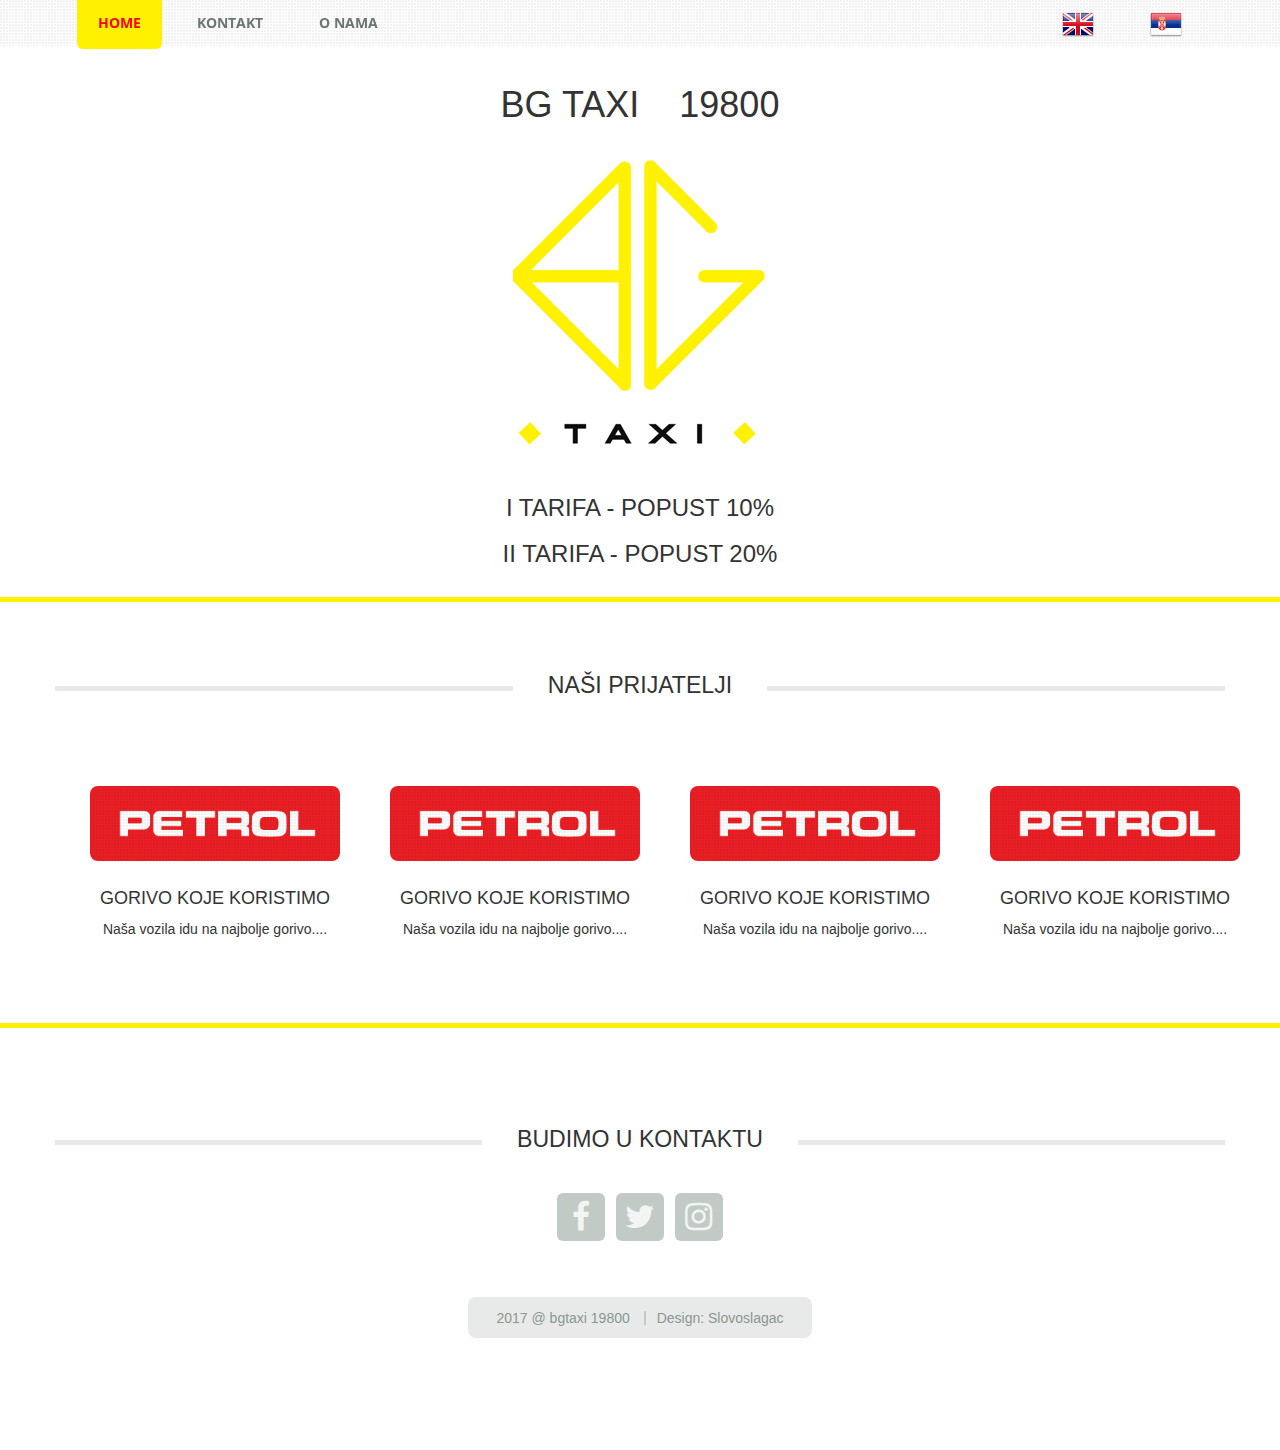
==== index.html @ 606e2526 "initial commit model" ====
<!DOCTYPE HTML>
<!--
	TXT by HTML5 UP
	html5up.net | @ajlkn
	Free for personal and commercial use under the CCA 3.0 license (html5up.net/license)
-->
<html>
<head>
    <title>BG Taxi - 19800</title>
    <meta charset="utf-8"/>
    <link rel="icon" href="images/icon-sivi.png">
    <meta name="viewport" content="width=device-width, initial-scale=1"/>
    <link rel="stylesheet" href="assets/css/main.css"/>
    <link rel="stylesheet" href="assets/css/bootstrap.min.css"/>
    <link rel="stylesheet" href="assets/css/new.css"/>

</head>
<body class="homepage">
<div id="page-wrapper">
    <!-- Nav -->
    <nav id="nav">
        <div class="container">
        <ul>
            <li class="current pull-left"><a href="index.html">Home</a></li>
            <li class="pull-left"><a href="contact.html">Kontakt</a></li>
            <li class="pull-left"><a href="about.html">O Nama</a></li>
            <li class="pull-right"><a href="index.html"><img src="images/rs.png"></a></li>
            <li class="pull-right"><a href="#"> <img src="images/uk.png"></a></li>
        </ul>
        </div>

    </nav>

    <!-- Banner -->

    <!-- Header -->
    <div class="text-center">
        <h1><a href="index.html" id="logo">BG TAXI&nbsp;&nbsp;&nbsp;&nbsp;19800</a></h1>
    </div>

    <div class="container">


        <br>

        <img class="img-responsive center-block" src="images/bgtaxi20.png" alt=""/>

    </div>
    <br>
    <div class="text-center">
        <h3>I tarifa -  popust 10%</h3>
        <h3>II tarifa - popust 20%</h3>
    </div>

    <br>
    <!-- Main -->
    <div id="main-wrapper">
        <div id="main" class="container">
            <div class="row 200%">
                <div class="12u">

                    <!-- Features -->
                    <section class="box features">
                        <h2 class="major"><span>Naši prijatelji</span></h2>
                        <div>
                            <div class="row">
                                <div class="3u 12u(mobile)">

                                    <!-- Feature -->
                                    <section class="box feature">
                                        <a href="#" class="image featured"><img src="images/petrol.jpg" alt=""/></a>
                                        <h4><a href="#">Gorivo koje koristimo</a></h4>
                                        <p>
                                            Naša vozila idu na najbolje gorivo....
                                        </p>
                                    </section>

                                </div>
                                <div class="3u 12u(mobile)">

                                    <!-- Feature -->
                                    <section class="box feature">
                                        <a href="#" class="image featured"><img src="images/petrol.jpg" alt=""/></a>
                                        <h4><a href="#">Gorivo koje koristimo</a></h4>
                                        <p>
                                            Naša vozila idu na najbolje gorivo....
                                        </p>
                                    </section>

                                </div>
                                <div class="3u 12u(mobile)">

                                    <!-- Feature -->
                                    <section class="box feature">
                                        <a href="#" class="image featured"><img src="images/petrol.jpg" alt=""/></a>
                                        <h4><a href="#">Gorivo koje koristimo</a></h4>
                                        <p>
                                            Naša vozila idu na najbolje gorivo....
                                        </p>
                                    </section>

                                </div>
                                <div class="3u 12u(mobile)">

                                    <!-- Feature -->
                                    <section class="box feature">
                                        <a href="#" class="image featured"><img src="images/petrol.jpg" alt=""/></a>
                                        <h4><a href="#">Gorivo koje koristimo</a></h4>
                                        <p>
                                            Naša vozila idu na najbolje gorivo....
                                        </p>
                                    </section>
                                </div>
                            </div>
                        </div>
                    </section>

                </div>
            </div>
        </div>
    </div>

    <!-- Footer -->
    <footer id="footer" class="container">

        <div class="row 200%">
            <div class="12u">

                <!-- Contact -->
                <section>
                    <h2 class="major"><span>Budimo u kontaktu</span></h2>
                    <ul class="contact">
                        <li><a class="icon fa-facebook" href="#"><span class="label">Facebook</span></a></li>
                        <li><a class="icon fa-twitter" href="#"><span class="label">Twitter</span></a></li>
                        <li><a class="icon fa-instagram" href="#"><span class="label">Instagram</span></a></li>
                    </ul>
                </section>

            </div>
        </div>

        <!-- Copyright -->
        <div id="copyright">
            <ul class="menu">
                <li>2017 @ bgtaxi 19800</li>
                <li>Design: <a href="#">Slovoslagac</a></li>
            </ul>
        </div>

    </footer>

</div>

<!-- Scripts -->
<script src="assets/js/jquery.min.js"></script>
<script src="assets/js/jquery.dropotron.min.js"></script>
<script src="assets/js/skel.min.js"></script>
<script src="assets/js/skel-viewport.min.js"></script>
<script src="assets/js/util.js"></script>
<script src="assets/js/main.js"></script>

</body>
</html>
---- assets/css/main.css ----
@import url("font-awesome.min.css");
@import url("https://fonts.googleapis.com/css?family=Open+Sans:400,400italic,700,700italic|Open+Sans+Condensed:700");

/*
	TXT by HTML5 UP
	html5up.net | @ajlkn
	Free for personal and commercial use under the CCA 3.0 license (html5up.net/license)
*/

/* Reset */

	html, body, div, span, applet, object, iframe, h1, h2, h3, h4, h5, h6, p, blockquote, pre, a, abbr, acronym, address, big, cite, code, del, dfn, em, img, ins, kbd, q, s, samp, small, strike, strong, sub, sup, tt, var, b, u, i, center, dl, dt, dd, ol, ul, li, fieldset, form, label, legend, table, caption, tbody, tfoot, thead, tr, th, td, article, aside, canvas, details, embed, figure, figcaption, footer, header, hgroup, menu, nav, output, ruby, section, summary, time, mark, audio, video {
		margin: 0;
		padding: 0;
		border: 0;
		font-size: 100%;
		font: inherit;
		vertical-align: baseline;
	}

	article, aside, details, figcaption, figure, footer, header, hgroup, menu, nav, section {
		display: block;
	}

	body {
		line-height: 1;
		padding-top: 65px;
	}

	ol, ul {
		list-style: none;
	}

	blockquote, q {
		quotes: none;
	}

	blockquote:before, blockquote:after, q:before, q:after {
		content: '';
		content: none;
	}

	table {
		border-collapse: collapse;
		border-spacing: 0;
	}

	body {
		-webkit-text-size-adjust: none;
	}

/* Box Model */

	*, *:before, *:after {
		-moz-box-sizing: border-box;
		-webkit-box-sizing: border-box;
		box-sizing: border-box;
	}

/* Containers */

	.container {
		margin-left: auto;
		margin-right: auto;
	}

	.container.\31 25\25 {
		width: 100%;
		max-width: 1200px;
		min-width: 960px;
	}

	.container.\37 5\25 {
		width: 720px;
	}

	.container.\35 0\25 {
		width: 480px;
	}

	.container.\32 5\25 {
		width: 240px;
	}

	.container {
		width: 960px;
	}

	@media screen and (min-width: 737px) {

		.container.\31 25\25 {
			width: 100%;
			max-width: 1500px;
			min-width: 1200px;
		}

		.container.\37 5\25 {
			width: 900px;
		}

		.container.\35 0\25 {
			width: 600px;
		}

		.container.\32 5\25 {
			width: 300px;
		}

		.container {
			width: 1200px;
		}

	}

	@media screen and (min-width: 737px) and (max-width: 1200px) {

		.container.\31 25\25 {
			width: 100%;
			max-width: 1200px;
			min-width: 960px;
		}

		.container.\37 5\25 {
			width: 720px;
		}

		.container.\35 0\25 {
			width: 480px;
		}

		.container.\32 5\25 {
			width: 240px;
		}

		.container {
			width: 960px;
		}

	}

	@media screen and (max-width: 736px) {

		.container.\31 25\25 {
			width: 100%;
			max-width: 125%;
			min-width: 100%;
		}

		.container.\37 5\25 {
			width: 75%;
		}

		.container.\35 0\25 {
			width: 50%;
		}

		.container.\32 5\25 {
			width: 25%;
		}

		.container {
			width: 100% !important;
		}

	}

/* Grid */

	.row {
		border-bottom: solid 1px transparent;
		-moz-box-sizing: border-box;
		-webkit-box-sizing: border-box;
		box-sizing: border-box;
	}

	.row > * {
		float: left;
		-moz-box-sizing: border-box;
		-webkit-box-sizing: border-box;
		box-sizing: border-box;
	}

	.row:after, .row:before {
		content: '';
		display: block;
		clear: both;
		height: 0;
	}

	.row.uniform > * > :first-child {
		margin-top: 0;
	}

	.row.uniform > * > :last-child {
		margin-bottom: 0;
	}

	.row.\30 \25 > * {
		padding: 0 0 0 0px;
	}

	.row.\30 \25 {
		margin: 0 0 -1px 0px;
	}

	.row.uniform.\30 \25 > * {
		padding: 0px 0 0 0px;
	}

	.row.uniform.\30 \25 {
		margin: 0px 0 -1px 0px;
	}

	.row > * {
		padding: 0 0 0 40px;
	}

	.row {
		margin: 0 0 -1px -40px;
	}

	.row.uniform > * {
		padding: 40px 0 0 40px;
	}

	.row.uniform {
		margin: -40px 0 -1px -40px;
	}

	.row.\32 00\25 > * {
		padding: 0 0 0 80px;
	}

	.row.\32 00\25 {
		margin: 0 0 -1px -80px;
	}

	.row.uniform.\32 00\25 > * {
		padding: 80px 0 0 80px;
	}

	.row.uniform.\32 00\25 {
		margin: -80px 0 -1px -80px;
	}

	.row.\31 50\25 > * {
		padding: 0 0 0 60px;
	}

	.row.\31 50\25 {
		margin: 0 0 -1px -60px;
	}

	.row.uniform.\31 50\25 > * {
		padding: 60px 0 0 60px;
	}

	.row.uniform.\31 50\25 {
		margin: -60px 0 -1px -60px;
	}

	.row.\35 0\25 > * {
		padding: 0 0 0 20px;
	}

	.row.\35 0\25 {
		margin: 0 0 -1px -20px;
	}

	.row.uniform.\35 0\25 > * {
		padding: 20px 0 0 20px;
	}

	.row.uniform.\35 0\25 {
		margin: -20px 0 -1px -20px;
	}

	.row.\32 5\25 > * {
		padding: 0 0 0 10px;
	}

	.row.\32 5\25 {
		margin: 0 0 -1px -10px;
	}

	.row.uniform.\32 5\25 > * {
		padding: 10px 0 0 10px;
	}

	.row.uniform.\32 5\25 {
		margin: -10px 0 -1px -10px;
	}

	.\31 2u, .\31 2u\24 {
		width: 100%;
		clear: none;
		margin-left: 0;
	}

	.\31 1u, .\31 1u\24 {
		width: 91.6666666667%;
		clear: none;
		margin-left: 0;
	}

	.\31 0u, .\31 0u\24 {
		width: 83.3333333333%;
		clear: none;
		margin-left: 0;
	}

	.\39 u, .\39 u\24 {
		width: 75%;
		clear: none;
		margin-left: 0;
	}

	.\38 u, .\38 u\24 {
		width: 66.6666666667%;
		clear: none;
		margin-left: 0;
	}

	.\37 u, .\37 u\24 {
		width: 58.3333333333%;
		clear: none;
		margin-left: 0;
	}

	.\36 u, .\36 u\24 {
		width: 50%;
		clear: none;
		margin-left: 0;
	}

	.\35 u, .\35 u\24 {
		width: 41.6666666667%;
		clear: none;
		margin-left: 0;
	}

	.\34 u, .\34 u\24 {
		width: 33.3333333333%;
		clear: none;
		margin-left: 0;
	}

	.\33 u, .\33 u\24 {
		width: 25%;
		clear: none;
		margin-left: 0;
	}

	.\32 u, .\32 u\24 {
		width: 16.6666666667%;
		clear: none;
		margin-left: 0;
	}

	.\31 u, .\31 u\24 {
		width: 8.3333333333%;
		clear: none;
		margin-left: 0;
	}

	.\31 2u\24 + *,
	.\31 1u\24 + *,
	.\31 0u\24 + *,
	.\39 u\24 + *,
	.\38 u\24 + *,
	.\37 u\24 + *,
	.\36 u\24 + *,
	.\35 u\24 + *,
	.\34 u\24 + *,
	.\33 u\24 + *,
	.\32 u\24 + *,
	.\31 u\24 + * {
		clear: left;
	}

	.\-11u {
		margin-left: 91.66667%;
	}

	.\-10u {
		margin-left: 83.33333%;
	}

	.\-9u {
		margin-left: 75%;
	}

	.\-8u {
		margin-left: 66.66667%;
	}

	.\-7u {
		margin-left: 58.33333%;
	}

	.\-6u {
		margin-left: 50%;
	}

	.\-5u {
		margin-left: 41.66667%;
	}

	.\-4u {
		margin-left: 33.33333%;
	}

	.\-3u {
		margin-left: 25%;
	}

	.\-2u {
		margin-left: 16.66667%;
	}

	.\-1u {
		margin-left: 8.33333%;
	}

	@media screen and (min-width: 737px) {

		.row > * {
			padding: 50px 0 0 50px;
		}

		.row {
			margin: -50px 0 -1px -50px;
		}

		.row.uniform > * {
			padding: 50px 0 0 50px;
		}

		.row.uniform {
			margin: -50px 0 -1px -50px;
		}

		.row.\32 00\25 > * {
			padding: 100px 0 0 100px;
		}

		.row.\32 00\25 {
			margin: -100px 0 -1px -100px;
		}

		.row.uniform.\32 00\25 > * {
			padding: 100px 0 0 100px;
		}

		.row.uniform.\32 00\25 {
			margin: -100px 0 -1px -100px;
		}

		.row.\31 50\25 > * {
			padding: 75px 0 0 75px;
		}

		.row.\31 50\25 {
			margin: -75px 0 -1px -75px;
		}

		.row.uniform.\31 50\25 > * {
			padding: 75px 0 0 75px;
		}

		.row.uniform.\31 50\25 {
			margin: -75px 0 -1px -75px;
		}

		.row.\35 0\25 > * {
			padding: 25px 0 0 25px;
		}

		.row.\35 0\25 {
			margin: -25px 0 -1px -25px;
		}

		.row.uniform.\35 0\25 > * {
			padding: 25px 0 0 25px;
		}

		.row.uniform.\35 0\25 {
			margin: -25px 0 -1px -25px;
		}

		.row.\32 5\25 > * {
			padding: 12.5px 0 0 12.5px;
		}

		.row.\32 5\25 {
			margin: -12.5px 0 -1px -12.5px;
		}

		.row.uniform.\32 5\25 > * {
			padding: 12.5px 0 0 12.5px;
		}

		.row.uniform.\32 5\25 {
			margin: -12.5px 0 -1px -12.5px;
		}

		.\31 2u\28desktop\29, .\31 2u\24\28desktop\29 {
			width: 100%;
			clear: none;
			margin-left: 0;
		}

		.\31 1u\28desktop\29, .\31 1u\24\28desktop\29 {
			width: 91.6666666667%;
			clear: none;
			margin-left: 0;
		}

		.\31 0u\28desktop\29, .\31 0u\24\28desktop\29 {
			width: 83.3333333333%;
			clear: none;
			margin-left: 0;
		}

		.\39 u\28desktop\29, .\39 u\24\28desktop\29 {
			width: 75%;
			clear: none;
			margin-left: 0;
		}

		.\38 u\28desktop\29, .\38 u\24\28desktop\29 {
			width: 66.6666666667%;
			clear: none;
			margin-left: 0;
		}

		.\37 u\28desktop\29, .\37 u\24\28desktop\29 {
			width: 58.3333333333%;
			clear: none;
			margin-left: 0;
		}

		.\36 u\28desktop\29, .\36 u\24\28desktop\29 {
			width: 50%;
			clear: none;
			margin-left: 0;
		}

		.\35 u\28desktop\29, .\35 u\24\28desktop\29 {
			width: 41.6666666667%;
			clear: none;
			margin-left: 0;
		}

		.\34 u\28desktop\29, .\34 u\24\28desktop\29 {
			width: 33.3333333333%;
			clear: none;
			margin-left: 0;
		}

		.\33 u\28desktop\29, .\33 u\24\28desktop\29 {
			width: 25%;
			clear: none;
			margin-left: 0;
		}

		.\32 u\28desktop\29, .\32 u\24\28desktop\29 {
			width: 16.6666666667%;
			clear: none;
			margin-left: 0;
		}

		.\31 u\28desktop\29, .\31 u\24\28desktop\29 {
			width: 8.3333333333%;
			clear: none;
			margin-left: 0;
		}

		.\31 2u\24\28desktop\29 + *,
		.\31 1u\24\28desktop\29 + *,
		.\31 0u\24\28desktop\29 + *,
		.\39 u\24\28desktop\29 + *,
		.\38 u\24\28desktop\29 + *,
		.\37 u\24\28desktop\29 + *,
		.\36 u\24\28desktop\29 + *,
		.\35 u\24\28desktop\29 + *,
		.\34 u\24\28desktop\29 + *,
		.\33 u\24\28desktop\29 + *,
		.\32 u\24\28desktop\29 + *,
		.\31 u\24\28desktop\29 + * {
			clear: left;
		}

		.\-11u\28desktop\29 {
			margin-left: 91.66667%;
		}

		.\-10u\28desktop\29 {
			margin-left: 83.33333%;
		}

		.\-9u\28desktop\29 {
			margin-left: 75%;
		}

		.\-8u\28desktop\29 {
			margin-left: 66.66667%;
		}

		.\-7u\28desktop\29 {
			margin-left: 58.33333%;
		}

		.\-6u\28desktop\29 {
			margin-left: 50%;
		}

		.\-5u\28desktop\29 {
			margin-left: 41.66667%;
		}

		.\-4u\28desktop\29 {
			margin-left: 33.33333%;
		}

		.\-3u\28desktop\29 {
			margin-left: 25%;
		}

		.\-2u\28desktop\29 {
			margin-left: 16.66667%;
		}

		.\-1u\28desktop\29 {
			margin-left: 8.33333%;
		}

	}

	@media screen and (min-width: 737px) and (max-width: 1200px) {

		.row > * {
			padding: 25px 0 0 25px;
		}

		.row {
			margin: -25px 0 -1px -25px;
		}

		.row.uniform > * {
			padding: 25px 0 0 25px;
		}

		.row.uniform {
			margin: -25px 0 -1px -25px;
		}

		.row.\32 00\25 > * {
			padding: 50px 0 0 50px;
		}

		.row.\32 00\25 {
			margin: -50px 0 -1px -50px;
		}

		.row.uniform.\32 00\25 > * {
			padding: 50px 0 0 50px;
		}

		.row.uniform.\32 00\25 {
			margin: -50px 0 -1px -50px;
		}

		.row.\31 50\25 > * {
			padding: 37.5px 0 0 37.5px;
		}

		.row.\31 50\25 {
			margin: -37.5px 0 -1px -37.5px;
		}

		.row.uniform.\31 50\25 > * {
			padding: 37.5px 0 0 37.5px;
		}

		.row.uniform.\31 50\25 {
			margin: -37.5px 0 -1px -37.5px;
		}

		.row.\35 0\25 > * {
			padding: 12.5px 0 0 12.5px;
		}

		.row.\35 0\25 {
			margin: -12.5px 0 -1px -12.5px;
		}

		.row.uniform.\35 0\25 > * {
			padding: 12.5px 0 0 12.5px;
		}

		.row.uniform.\35 0\25 {
			margin: -12.5px 0 -1px -12.5px;
		}

		.row.\32 5\25 > * {
			padding: 6.25px 0 0 6.25px;
		}

		.row.\32 5\25 {
			margin: -6.25px 0 -1px -6.25px;
		}

		.row.uniform.\32 5\25 > * {
			padding: 6.25px 0 0 6.25px;
		}

		.row.uniform.\32 5\25 {
			margin: -6.25px 0 -1px -6.25px;
		}

		.\31 2u\28tablet\29, .\31 2u\24\28tablet\29 {
			width: 100%;
			clear: none;
			margin-left: 0;
		}

		.\31 1u\28tablet\29, .\31 1u\24\28tablet\29 {
			width: 91.6666666667%;
			clear: none;
			margin-left: 0;
		}

		.\31 0u\28tablet\29, .\31 0u\24\28tablet\29 {
			width: 83.3333333333%;
			clear: none;
			margin-left: 0;
		}

		.\39 u\28tablet\29, .\39 u\24\28tablet\29 {
			width: 75%;
			clear: none;
			margin-left: 0;
		}

		.\38 u\28tablet\29, .\38 u\24\28tablet\29 {
			width: 66.6666666667%;
			clear: none;
			margin-left: 0;
		}

		.\37 u\28tablet\29, .\37 u\24\28tablet\29 {
			width: 58.3333333333%;
			clear: none;
			margin-left: 0;
		}

		.\36 u\28tablet\29, .\36 u\24\28tablet\29 {
			width: 50%;
			clear: none;
			margin-left: 0;
		}

		.\35 u\28tablet\29, .\35 u\24\28tablet\29 {
			width: 41.6666666667%;
			clear: none;
			margin-left: 0;
		}

		.\34 u\28tablet\29, .\34 u\24\28tablet\29 {
			width: 33.3333333333%;
			clear: none;
			margin-left: 0;
		}

		.\33 u\28tablet\29, .\33 u\24\28tablet\29 {
			width: 25%;
			clear: none;
			margin-left: 0;
		}

		.\32 u\28tablet\29, .\32 u\24\28tablet\29 {
			width: 16.6666666667%;
			clear: none;
			margin-left: 0;
		}

		.\31 u\28tablet\29, .\31 u\24\28tablet\29 {
			width: 8.3333333333%;
			clear: none;
			margin-left: 0;
		}

		.\31 2u\24\28tablet\29 + *,
		.\31 1u\24\28tablet\29 + *,
		.\31 0u\24\28tablet\29 + *,
		.\39 u\24\28tablet\29 + *,
		.\38 u\24\28tablet\29 + *,
		.\37 u\24\28tablet\29 + *,
		.\36 u\24\28tablet\29 + *,
		.\35 u\24\28tablet\29 + *,
		.\34 u\24\28tablet\29 + *,
		.\33 u\24\28tablet\29 + *,
		.\32 u\24\28tablet\29 + *,
		.\31 u\24\28tablet\29 + * {
			clear: left;
		}

		.\-11u\28tablet\29 {
			margin-left: 91.66667%;
		}

		.\-10u\28tablet\29 {
			margin-left: 83.33333%;
		}

		.\-9u\28tablet\29 {
			margin-left: 75%;
		}

		.\-8u\28tablet\29 {
			margin-left: 66.66667%;
		}

		.\-7u\28tablet\29 {
			margin-left: 58.33333%;
		}

		.\-6u\28tablet\29 {
			margin-left: 50%;
		}

		.\-5u\28tablet\29 {
			margin-left: 41.66667%;
		}

		.\-4u\28tablet\29 {
			margin-left: 33.33333%;
		}

		.\-3u\28tablet\29 {
			margin-left: 25%;
		}

		.\-2u\28tablet\29 {
			margin-left: 16.66667%;
		}

		.\-1u\28tablet\29 {
			margin-left: 8.33333%;
		}

	}

	@media screen and (max-width: 736px) {

		.row > * {
			padding: 20px 0 0 20px;
		}

		.row {
			margin: -20px 0 -1px -20px;
		}

		.row.uniform > * {
			padding: 20px 0 0 20px;
		}

		.row.uniform {
			margin: -20px 0 -1px -20px;
		}

		.row.\32 00\25 > * {
			padding: 40px 0 0 40px;
		}

		.row.\32 00\25 {
			margin: -40px 0 -1px -40px;
		}

		.row.uniform.\32 00\25 > * {
			padding: 40px 0 0 40px;
		}

		.row.uniform.\32 00\25 {
			margin: -40px 0 -1px -40px;
		}

		.row.\31 50\25 > * {
			padding: 30px 0 0 30px;
		}

		.row.\31 50\25 {
			margin: -30px 0 -1px -30px;
		}

		.row.uniform.\31 50\25 > * {
			padding: 30px 0 0 30px;
		}

		.row.uniform.\31 50\25 {
			margin: -30px 0 -1px -30px;
		}

		.row.\35 0\25 > * {
			padding: 10px 0 0 10px;
		}

		.row.\35 0\25 {
			margin: -10px 0 -1px -10px;
		}

		.row.uniform.\35 0\25 > * {
			padding: 10px 0 0 10px;
		}

		.row.uniform.\35 0\25 {
			margin: -10px 0 -1px -10px;
		}

		.row.\32 5\25 > * {
			padding: 5px 0 0 5px;
		}

		.row.\32 5\25 {
			margin: -5px 0 -1px -5px;
		}

		.row.uniform.\32 5\25 > * {
			padding: 5px 0 0 5px;
		}

		.row.uniform.\32 5\25 {
			margin: -5px 0 -1px -5px;
		}

		.\31 2u\28mobile\29, .\31 2u\24\28mobile\29 {
			width: 100%;
			clear: none;
			margin-left: 0;
		}

		.\31 1u\28mobile\29, .\31 1u\24\28mobile\29 {
			width: 91.6666666667%;
			clear: none;
			margin-left: 0;
		}

		.\31 0u\28mobile\29, .\31 0u\24\28mobile\29 {
			width: 83.3333333333%;
			clear: none;
			margin-left: 0;
		}

		.\39 u\28mobile\29, .\39 u\24\28mobile\29 {
			width: 75%;
			clear: none;
			margin-left: 0;
		}

		.\38 u\28mobile\29, .\38 u\24\28mobile\29 {
			width: 66.6666666667%;
			clear: none;
			margin-left: 0;
		}

		.\37 u\28mobile\29, .\37 u\24\28mobile\29 {
			width: 58.3333333333%;
			clear: none;
			margin-left: 0;
		}

		.\36 u\28mobile\29, .\36 u\24\28mobile\29 {
			width: 50%;
			clear: none;
			margin-left: 0;
		}

		.\35 u\28mobile\29, .\35 u\24\28mobile\29 {
			width: 41.6666666667%;
			clear: none;
			margin-left: 0;
		}

		.\34 u\28mobile\29, .\34 u\24\28mobile\29 {
			width: 33.3333333333%;
			clear: none;
			margin-left: 0;
		}

		.\33 u\28mobile\29, .\33 u\24\28mobile\29 {
			width: 25%;
			clear: none;
			margin-left: 0;
		}

		.\32 u\28mobile\29, .\32 u\24\28mobile\29 {
			width: 16.6666666667%;
			clear: none;
			margin-left: 0;
		}

		.\31 u\28mobile\29, .\31 u\24\28mobile\29 {
			width: 8.3333333333%;
			clear: none;
			margin-left: 0;
		}

		.\31 2u\24\28mobile\29 + *,
		.\31 1u\24\28mobile\29 + *,
		.\31 0u\24\28mobile\29 + *,
		.\39 u\24\28mobile\29 + *,
		.\38 u\24\28mobile\29 + *,
		.\37 u\24\28mobile\29 + *,
		.\36 u\24\28mobile\29 + *,
		.\35 u\24\28mobile\29 + *,
		.\34 u\24\28mobile\29 + *,
		.\33 u\24\28mobile\29 + *,
		.\32 u\24\28mobile\29 + *,
		.\31 u\24\28mobile\29 + * {
			clear: left;
		}

		.\-11u\28mobile\29 {
			margin-left: 91.66667%;
		}

		.\-10u\28mobile\29 {
			margin-left: 83.33333%;
		}

		.\-9u\28mobile\29 {
			margin-left: 75%;
		}

		.\-8u\28mobile\29 {
			margin-left: 66.66667%;
		}

		.\-7u\28mobile\29 {
			margin-left: 58.33333%;
		}

		.\-6u\28mobile\29 {
			margin-left: 50%;
		}

		.\-5u\28mobile\29 {
			margin-left: 41.66667%;
		}

		.\-4u\28mobile\29 {
			margin-left: 33.33333%;
		}

		.\-3u\28mobile\29 {
			margin-left: 25%;
		}

		.\-2u\28mobile\29 {
			margin-left: 16.66667%;
		}

		.\-1u\28mobile\29 {
			margin-left: 8.33333%;
		}

	}

/* Basic */

	body {
		background: #f2f5f3;
		font-family: 'Open Sans', sans-serif;
		font-weight: 400;
		color: #6b7770;
		font-size: 11.5pt;
		line-height: 2em;
	}

		body.is-loading * {
			-moz-transition: none !important;
			-webkit-transition: none !important;
			-ms-transition: none !important;
			transition: none !important;
			-moz-animation: none !important;
			-webkit-animation: none !important;
			-ms-animation: none !important;
			animation: none !important;
		}

	input, textarea, select {
		font-family: 'Open Sans', sans-serif;
		font-weight: 400;
		color: #6b7770;
		font-size: 11.5pt;
		line-height: 2em;
	}

	h1, h2, h3, h4, h5, h6 {
		font-family: 'Open Sans Condensed', sans-serif;
		font-weight: 700;
		text-transform: uppercase;
		color: #6b7770;
	}

	h1 a, h2 a, h3 a, h4 a, h5 a, h6 a {
		text-decoration: none;
		color: inherit;
	}

	h2.major {
		position: relative;
		border-top: solid 5px #e7eae8;
	}

		h2.major span {
			background: #fff;
			position: relative;
			display: inline-block;
		}

	a {
		color: #006376;
		text-decoration: underline;
	}

		a:hover {
			text-decoration: none;
		}

	b, strong {
		font-weight: 700;
		color: #6b7770;
	}

	i, em {
		font-style: italic;
	}

	br.clear {
		clear: both;
	}

	sub {
		position: relative;
		top: 0.5em;
		font-size: 0.8em;
	}

	sup {
		position: relative;
		top: -0.5em;
		font-size: 0.8em;
	}

	hr {
		border: 0;
		border-top: solid 2px #E7EAE8;
		margin: 0 0 3em 0;
	}

	blockquote {
		border-left: solid 5px #E7EAE8;
		padding: 1em 0 1em 1.5em;
		font-style: italic;
	}

	p, ul, ol, dl, table {
		margin-bottom: 3em;
	}

/* Section/Article */

	section, article {
		margin-bottom: 6em;
	}

		section > :last-child, section:last-child, article > :last-child, article:last-child {
			margin-bottom: 0;
		}

	header > p {
		display: block;
		font-family: 'Open Sans Condensed', sans-serif;
		font-weight: 700;
		text-transform: uppercase;
		color: #c1cac5;
	}

/* Image */

	.image {
		position: relative;
		display: inline-block;
		border-radius: 8px;
	}

		.image img {
			display: block;
			width: 100%;
			border-radius: 8px;
		}

		.image:before {
			content: '';
			position: absolute;
			left: 0;
			top: 0;
			width: 100%;
			height: 100%;
			background: url("images/overlay.png");
			border-radius: 8px;
		}

		.image.fit {
			display: block;
			width: 100%;
		}

		.image.featured {
			display: block;
			width: 100%;
			margin: 0 0 2em 0;
		}

		.image.left {
			float: left;
			margin: 0 2em 2em 0;
		}

		.image.centered {
			display: block;
			margin: 0 0 2em 0;
		}

			.image.centered img {
				margin: 0 auto;
				width: auto;
			}

/* Button */

	input[type="button"],
	input[type="submit"],
	input[type="reset"],
	button,
	.button {
		-webkit-appearance: none;
		display: inline-block;
		font-family: 'Open Sans Condensed', sans-serif;
		font-weight: 700;
		text-transform: uppercase;
		text-decoration: none;
		background: #b1ddab;
		color: #fff;
		border: 0;
		line-height: 1em;
		border-radius: 8px;
		outline: 0;
		cursor: pointer;
		-moz-transition: background-color .2s ease-in-out;
		-webkit-transition: background-color .2s ease-in-out;
		-o-transition: background-color .2s ease-in-out;
		-ms-transition: background-color .2s ease-in-out;
		transition: background-color .2s ease-in-out;
	}

		input[type="button"]:hover,
		input[type="submit"]:hover,
		input[type="reset"]:hover,
		button:hover,
		.button:hover {
			background: #c1edbb;
		}

		input[type="button"]:active,
		input[type="submit"]:active,
		input[type="reset"]:active,
		button:active,
		.button:active {
			background: #a1cd9b;
		}

		input[type="button"].alt,
		input[type="submit"].alt,
		input[type="reset"].alt,
		button.alt,
		.button.alt {
			background: #c1cac5;
		}

			input[type="button"].alt:hover,
			input[type="submit"].alt:hover,
			input[type="reset"].alt:hover,
			button.alt:hover,
			.button.alt:hover {
				background: #ccd5d0;
			}

			input[type="button"].alt:active,
			input[type="submit"].alt:active,
			input[type="reset"].alt:active,
			button.alt:active,
			.button.alt:active {
				background: #b1bab5;
			}

/* List */

	ul.default {
		list-style: disc;
		padding-left: 1em;
	}

		ul.default li {
			padding-left: 0.5em;
		}

	ul.divided > li {
		border-top: solid 2px #e7eae8;
		padding-top: 2.35em;
		margin-top: 2.35em;
	}

		ul.divided > li:first-child {
			border-top: 0;
			padding-top: 0;
			margin-top: 0;
		}

	ul.actions li {
		display: inline-block;
		margin: 0 0 0 1em;
	}

		ul.actions li:first-child {
			margin-left: 0;
		}

	ul.contact {
		cursor: default;
	}

		ul.contact li {
			-moz-transition: top .15s ease-in-out;
			-webkit-transition: top .15s ease-in-out;
			-ms-transition: top .15s ease-in-out;
			transition: top .15s ease-in-out;
			position: relative;
			display: inline-block;
			margin: 0 0.25em 0 0.25em;
			top: 0;
		}

			ul.contact li a {
				-moz-transition: background-color .2s ease-in-out;
				-webkit-transition: background-color .2s ease-in-out;
				-ms-transition: background-color .2s ease-in-out;
				transition: background-color .2s ease-in-out;
				display: block;
				position: relative;
				width: 48px;
				height: 48px;
				border-radius: 6px;
				outline: 0;
				background: #c1cac5;
				text-align: center;
			}

				ul.contact li a:before {
					color: #f2f5f3;
					font-size: 32px;
					line-height: 48px;
				}

			ul.contact li:hover {
				top: -5px;
			}

				ul.contact li:hover a.fa-facebook {
					background-color: #3C5A98;
				}

				ul.contact li:hover a.fa-twitter {
					background-color: #2DAAE4;
				}

				ul.contact li:hover a.fa-dribbble {
					background-color: #C4376B;
				}

				ul.contact li:hover a.fa-linkedin {
					background-color: #006599;
				}

				ul.contact li:hover a.fa-instagram {
					background-color: #2E5E86;
				}

				ul.contact li:hover a.fa-google-plus {
					background-color: #DA2713;
				}

			ul.contact li:active {
				top: 0;
			}

	ul.special {
		cursor: default;
	}

		ul.special li {
			-moz-transition: top .15s ease-in-out;
			-webkit-transition: top .15s ease-in-out;
			-ms-transition: top .15s ease-in-out;
			transition: top .15s ease-in-out;
			position: relative;
			display: inline-block;
			margin: 0 1.5em 0 1.5em;
			top: 0;
		}

			ul.special li:hover {
				top: -10px;
			}

				ul.special li:hover a {
					background: #b9d2ce;
				}

		ul.special a {
			-moz-transition: background-color .2s ease-in-out;
			-webkit-transition: background-color .2s ease-in-out;
			-ms-transition: background-color .2s ease-in-out;
			transition: background-color .2s ease-in-out;
			display: block;
			position: relative;
			background: #c1cac5;
			width: 12em;
			height: 12em;
			border-radius: 6em;
			outline: 0;
		}

			ul.special a:before {
				position: absolute;
				width: 128px;
				height: 128px;
				font-size: 96px;
				line-height: 128px;
				left: 50%;
				top: 50%;
				margin-top: -64px;
				margin-left: -64px;
				color: #fff;
				text-align: center;
			}

	ul.meta {
		font-size: 0.85em;
		color: #a1aaa5;
	}

		ul.meta li {
			position: relative;
			display: inline-block;
			margin-left: 1em;
		}

			ul.meta li a {
				color: inherit;
				outline: 0;
			}

			ul.meta li:first-child {
				margin-left: 0;
			}

			ul.meta li:before {
				opacity: 0.5;
				cursor: default;
				margin-right: 0.5em;
			}

	ul.menu li {
		border-left: solid 1px #E7EAE8;
		display: inline-block;
		padding: 0 0 0 0.75em;
		margin: 0 0 0 0.75em;
	}

		ul.menu li:first-child {
			border-left: 0;
			margin-left: 0;
			padding-left: 0;
		}

	ol.default {
		list-style: decimal;
		padding-left: 1.25em;
	}

		ol.default li {
			padding-left: 0.25em;
		}

/* Forms */

	form label {
		display: block;
		margin: 0 0 1em 0;
		font-family: 'Open Sans Condensed', sans-serif;
		font-weight: 700;
		text-transform: uppercase;
		color: #6b7770;
	}

	form input[type="text"],
	form input[type="email"],
	form input[type="password"],
	form select,
	form textarea {
		-webkit-appearance: none;
		display: block;
		width: 100%;
		border-radius: 8px;
		border: solid 2px #E7EAE8;
	}

		form input[type="text"]:focus,
		form input[type="email"]:focus,
		form input[type="password"]:focus,
		form select:focus,
		form textarea:focus {
			border-color: #a1cd9b;
		}

	form input[type="text"],
	form input[type="email"],
	form input[type="password"],
	form select {
		line-height: 3em;
		padding: 0 1em;
	}

	form textarea {
		min-height: 9em;
		padding: 1em;
	}

	form .formerize-placeholder {
		color: #555 !important;
	}

	form ::-webkit-input-placeholder {
		color: #555 !important;
	}

	form :-moz-placeholder {
		color: #555 !important;
	}

	form ::-moz-placeholder {
		color: #555 !important;
	}

	form :-ms-input-placeholder {
		color: #555 !important;
	}

	form ::-moz-focus-inner {
		border: 0;
	}

/* Tables */

	table {
		width: 100%;
	}

		table.default {
			width: 100%;
		}

			table.default tr {
				border-top: solid 2px #E7EAE8;
			}

				table.default tr:first-child {
					border-top: 0;
				}

			table.default td {
				padding: 0.5em 1em 0.5em 1em;
			}

			table.default th {
				text-align: left;
				padding: 0.5em 1em 0.5em 1em;
				margin: 0 0 1em 0;
				font-family: 'Open Sans Condensed', sans-serif;
				font-weight: 700;
				text-transform: uppercase;
				color: #6b7770;
			}

			table.default thead {
				background: #E7EAE8;
				color: #fff;
			}

/* Box */

	.box.highlight {
		text-align: center;
	}

/* Icons */

	.icon {
		position: relative;
		text-decoration: none;
	}

		.icon:before {
			-moz-osx-font-smoothing: grayscale;
			-webkit-font-smoothing: antialiased;
			font-family: FontAwesome;
			font-style: normal;
			font-weight: normal;
			text-transform: none !important;
		}

		.icon > .label {
			display: none;
		}

/* Wrappers */

	#banner-wrapper {
		position: relative;
		background-image: url("images/overlay.png"), url("images/overlay.png"), url("../../images/banner.jpg");
		background-position: top left, top left, center center;
		background-repeat: repeat, repeat, no-repeat;
		background-size: auto, auto, cover;
		z-index: 1;
	}

	#main-wrapper {
		background: #fff;
		border-top: solid 2px #FFF100;
		border-bottom: solid 5px #FFF100;

	}

/* Banner */

	#banner {
		position: relative;
		background-color: rgba(21, 28, 23, 0.85);
		background-image: url("images/overlay.png"), url("images/highlight.png");
		background-position: top left, center center;
		background-size: auto, 100% 250%;
		background-repeat: repeat, no-repeat;
		text-align: center;
		margin: 0;
	}

		#banner h2 {
			color: #fff;
		}

		#banner p {
			display: block;
			font-family: 'Open Sans Condensed', sans-serif;
			font-weight: 700;
			text-transform: uppercase;
			color: #575d59;
		}

		#banner .button {
			-moz-transition: border-color .2s ease-in-out, color .2s ease-in-out;
			-webkit-transition: border-color .2s ease-in-out, color .2s ease-in-out;
			-ms-transition: border-color .2s ease-in-out, color .2s ease-in-out;
			transition: border-color .2s ease-in-out, color .2s ease-in-out;
			color: #b4b7b5;
			background: transparent !important;
			border: solid 4px #575d59;
			border-color: rgba(87, 93, 89, 0.35);
			border-radius: 16px;
		}

			#banner .button:hover {
				color: #e4e7e5;
				border-color: rgba(87, 93, 89, 0.75);
			}

			#banner .button:active {
				color: #fff;
				border-color: #616763;
			}

/* Footer */

	#footer a {
		color: inherit;
	}



/* Copyright */

	#copyright {
		display: inline-block;
		background: #e7eae8;
		padding: 0.75em 2em 0.75em 2em;
		border-radius: 8px;
		color: #8b9790;
	}

		#copyright a {
			color: inherit;
		}

		#copyright .menu {
			margin: 0;
		}

			#copyright .menu li {
				border-color: #C1CAC5;
				border-width: 2px;
				line-height: 1em;
			}

/* Desktop */

	@media screen and (min-width: 737px) {

		/* Basic */

			h1, h2, h3, h4, h5, h6 {
				margin: 0 0 0.5em 0;
			}

			h2 {
				font-size: 1.65em;
			}

				h2.major {
					font-size: 1.65em;
					text-align: center;
					margin: 0 0 3em 0;
				}

					h2.major span {
						top: -0.775em;
						padding: 0 1.5em 0 1.5em;
					}

			h3, h4 {
				font-size: 1.25em;
			}

		/* Button */

			input[type="button"],
			input[type="submit"],
			input[type="reset"],
			button,
			.button {
				font-size: 1.25em;
				padding: 0.85em 1.85em;
			}

				input[type="button"].big,
				input[type="submit"].big,
				input[type="reset"].big,
				button.big,
				.button.big {
					font-size: 1.65em;
					padding: 0.85em 1.85em;
				}

		/* List */

			ul.actions {
				text-align: center;
				margin: 2em 0 0 0;
			}

		/* Box */

			.box.highlight .special {
				margin: 0 0 4em 0;
			}

			.box.highlight h2 {
				font-size: 3em;
				margin: 0 0 0.75em 0;
			}

			.box.highlight header > p {
				font-size: 1.65em;
				margin: 0 0 1.5em 0;
			}

			.box.feature {
				text-align: center;
			}

			.box.post header {
				margin: 0 0 2.5em 0;
			}

			.box.post h3 {
				font-size: 3em;
				margin: 0 0 0.5em 0;
			}

			.box.post header > p {
				font-size: 1.65em;
				margin: 0 0 0.5em 0;
			}

			.box.post ul.meta {
				margin: 0 0 0.5em 0;
			}

			.box.post-summary h3 {
				line-height: 1em;
				margin: 0 0 0.75em 0;
			}

			.box.post-summary .meta {
				margin: 0;
				line-height: 1em;
			}

			.box.page-content header {
				margin: 0 0 2.5em 0;
			}

			.box.page-content h2 {
				font-size: 3em;
				margin: 0 0 0.5em 0;
			}

			.box.page-content header > p {
				font-size: 1.65em;
				margin: 0 0 0.5em 0;
			}

			.box.page-content ul.meta {
				margin: 0 0 0.5em 0;
			}

		/* Sidebar + Content */

			.sidebar {
				padding-top: 0.5em;
			}

				.homepage .sidebar {
					padding-top: 0;
				}

				.sidebar h2.major {
					text-align: left;
					margin: 0 0 1em 0;
				}

					.sidebar h2.major span {
						padding-left: 0;
					}

			.content-left {
				padding-right: 2em;
			}

			.content-right {
				padding-left: 2em;
			}

		/* Wrappers */

			#banner-wrapper {
				padding: 11em 0;
			}

			#main-wrapper {
				border-top-width: 5px;
				border-bottom-width: 5px;
			}

		/* Header */

			#header {
				text-align: center;
				font-size: 2em;
				font-family: 'Open Sans Condensed', sans-serif;
				font-weight: 700;
				text-transform: uppercase;
				padding: 5em 0 2em 0;
				background: #fff;
				margin: 0 auto;
			}

				#header .logo {
					position: relative;
					text-align: center;
					border-top: solid 5px #e7eae8;
				}

					#header .logo div {
						background: #fff;
						position: relative;
						display: inline-block;
						padding: 0 1.5em 0 1.5em;
						top: -0.65em;
					}

					#header .logo h1 {
						display: inline;
					}

					#header .logo p {
						display: inline;
						color: #C1CAC5;
					}

		/* Nav */

			#nav {
				position: fixed;
				top: 0;
				left: 0;
				z-index: 1000;
				background-color: rgba(255, 255, 255, 0.95);
				background-image: url("images/overlay.png");
				width: 100%;
				height: 3.25em;
				line-height: 3.25em;
				text-align: center;
				font-family: 'Open Sans Condensed', sans-serif;
				font-weight: 700;
				text-transform: uppercase;
				cursor: default;
			}

				#nav ul {
					position: relative;
					z-index: 1001;
				}

				#nav li {
					display: inline-block;
					margin: 0 0.5em 0 0.5em;
					top: 0;
					position: relative;
					-moz-transition: top .15s ease-in-out;
					-webkit-transition: top .15s ease-in-out;
					-o-transition: top .15s ease-in-out;
					-ms-transition: top .15s ease-in-out;
					transition: top .15s ease-in-out;
				}

					#nav li > ul {
						display: none;
					}

					#nav li a, #nav li span {
						-moz-transition: background-color .075s ease-in-out, color .075s ease-in-out;
						-webkit-transition: background-color .075s ease-in-out, color .075s ease-in-out;
						-ms-transition: background-color .075s ease-in-out, color .075s ease-in-out;
						transition: background-color .075s ease-in-out, color .075s ease-in-out;
						position: relative;
						display: block;
						text-decoration: none;
						color: #6b7770;
						top: -6px;
						padding: 6px 1.5em 0.25em 1.5em;
						border-bottom-left-radius: 6px;
						border-bottom-right-radius: 6px;
						outline: 0;
					}

					#nav li:hover, #nav li.active {
						top: 3px;
					}

					#nav li:hover a, #nav li:hover span {
						background: #C1CAC5;
						color: #fff;
					}

					#nav li.active a, #nav li.active span {
						background: #C1CAC5;
						color: #fff;
					}

					#nav li.current a {
						background: #FFF100;
						color: red;
					}

			.dropotron {
				background: #6B7770;
				color: #fff;
				border-radius: 6px;
				line-height: 2.75em;
				text-align: center;
				font-family: 'Open Sans Condensed', sans-serif;
				font-weight: 700;
				text-transform: uppercase;
				padding: 1em 0;
				text-align: left;
				min-width: 14em;
				margin-top: -1em;
				box-shadow: 0 1em 2em 0 rgba(0, 0, 0, 0.1);
			}

				.dropotron li > a, .dropotron li > span {
					display: block;
					color: #D7DAD8;
					text-decoration: none;
					padding: 0 1.25em;
				}

				.dropotron li:hover > a, .dropotron li:hover > span {
					color: #fff;
					background: #7B8780;
				}

				.dropotron li.active > a, .dropotron li.active > span {
					color: #fff;
					background: #7B8780;
				}

				.dropotron li:first-child {
					border-top: 0;
				}

				.dropotron.level-0 {
					margin-top: 1em;
					font-size: 0.9em;
				}

					.dropotron.level-0:before {
						content: '';
						position: absolute;
						left: 50%;
						margin-left: -1em;
						top: -0.65em;
						border-bottom: solid 1em #6B7770;
						border-left: solid 1em transparent;
						border-right: solid 1em transparent;
					}

		/* Banner */

			#banner {
				padding: 4em 0 3.5em 0;
			}

				#banner h2 {
					font-size: 2.75em;
					margin: 0 0 0.75em 0;
				}

				#banner p {
					font-size: 1.35em;
					margin: 0 0 1.25em 0;
				}

				#banner .button {
					font-size: 1.5em;
				}

		/* Main */

			#main {
				padding: 6em 0 6em 0;
			}

		/* Footer */

			#footer {
				text-align: center;
				padding: 8em 0 8em 0;
			}

				#footer h2.major {
					margin: 0 0 1em 0;
				}

		/* Copyright */

			#copyright {
				margin: 4em 0 0 0;
			}

	}

/* Tablet */

	@media screen and (min-width: 737px) and (max-width: 1200px) {

		/* Basic */

			body {
				min-width: 960px;
				font-size: 10.25pt;
				line-height: 1.75em;
			}

			input, textarea, select {
				font-size: 10.25pt;
				line-height: 1.75em;
			}

			h2.major {
				margin: 0 0 2em 0;
			}

				h2.major span {
					top: -0.75em;
					padding: 0 1em 0 1em;
				}

		/* Wrappers */

			#banner-wrapper {
				padding: 6em 0 6em 0;
			}

			#main-wrapper {
				border-top-width: 5px;
				border-bottom-width: 5px;
			}

		/* Header */

			#header {
				padding: 4em 0 1em 0;
			}

		/* Banner */

			#banner {
				padding: 3.5em 0 3em 0;
			}

				#banner h2 {
					margin: 0 0 0.65em 0;
				}

				#banner p {
					margin: 0 0 1em 0;
				}

		/* Main */

			#main {
				padding: 3em 0 2em 0;
			}

				#main > .row {
					padding: 2em 0 2em 0;
				}

		/* Footer */

			#footer {
				text-align: center;
				padding: 4em 0 4em 0;
			}

				#footer > .row {
					padding: 2em 0 2em 0;
				}

			#footer-wrapper h2.major {
				margin: 0 0 1em 0;
			}

		/* Copyright */

			#copyright {
				margin: 0;
			}

	}

/* Mobile */

	#navPanel, #titleBar {
		display: none;
	}

	@media screen and (max-width: 736px) {

		/* Basic */

			html, body {
				overflow-x: hidden;
			}

			body, input, textarea, select {
				line-height: 1.75em;
				font-size: 10pt;
				letter-spacing: 0;
			}

			h2, h3, h4, h5, h6 {
				font-size: 1.5em;
				margin: 0 0 0.5em 0;
			}

			h2.major {
				text-align: left;
				margin: 0.775em 0 0.75em 0;
			}

				h2.major span {
					top: -0.775em;
					padding: 0 1em 0 0;
				}

			h3 {
				font-size: 1.25em;
			}

		/* Section/Article */

			section, article {
				clear: both;
				margin: 0 0 2.5em 0 !important;
			}

			header p {
				font-size: 1.5em;
				line-height: 1.5em;
			}

		/* Button */

			input[type="button"],
			input[type="submit"],
			input[type="reset"],
			button,
			.button {
				font-size: 1.5em;
				width: 100%;
				padding: 0.75em 0 0.75em 0;
				margin-top: 0.5em;
				text-align: center;
			}

		/* List */

			ul.special li {
				margin: 0.5em;
			}

				ul.special li:hover {
					top: 0;
				}

			ul.special a {
				width: 8em;
				height: 8em;
				border-radius: 4.75em;
			}

				ul.special a:before {
					font-size: 48px;
				}

			ul.contact li {
				margin: 0 0.25em 0.35em 0;
				top: 0 !important;
			}

			ul.actions li {
				display: block;
				padding: 0;
				margin: 0.75em 0 0 0;
			}

				ul.actions li:first-child {
					margin-top: 0;
				}

			ul.menu li {
				display: block;
				border: 0 !important;
				padding: 0 !important;
				margin: 0 !important;
			}

		/* Box */

			.box.highlight h2 {
				font-size: 2.25em;
				line-height: 1.25em;
				margin: 0 0 0.5em 0;
			}

			.box.highlight header > p {
				margin: 0 0 0.75em 0;
			}

			.box.highlight br {
				display: none;
			}

			.box.post-summary {
				margin: 0 !important;
			}

				.box.post-summary h3 {
					font-size: 1.25em;
				}

			.box.post h3 {
				font-size: 2.25em;
				line-height: 1.25em;
				margin: 0 0 0.5em 0;
			}

			.box.post header > p {
				margin: 0 0 0.75em 0;
			}

			.box.post ul.meta {
				margin: 0 0 0.5em 0;
			}

			.box.post header {
				margin: 0 0 3em 0;
			}

			.box.page-content h2 {
				font-size: 2.25em;
				line-height: 1.25em;
				margin: 0 0 0.5em 0;
			}

			.box.page-content header > p {
				margin: 0 0 0.75em 0;
			}

			.box.page-content ul.meta {
				margin: 0 0 0.5em 0;
			}

			.box.page-content header {
				margin: 0 0 3em 0;
			}

		/* Sidebar + Content */

			.sidebar {
				border-top: solid 2px #e7eae8;
				padding-top: 5em;
				margin-top: 5em;
				border-bottom: solid 2px #e7eae8;
				padding-bottom: 5em;
			}

				.sidebar > section {
					margin: 0 0 5em 0 !important;
				}

					.sidebar > section:last-child {
						margin: 0 !important;
					}

			.content {
				padding-top: 3em;
			}

				.homepage .content {
					padding-top: 0;
				}

		/* Wrappers */

			#banner-wrapper {
				padding: 9em 0 5em 0;
			}

			#main-wrapper {
				border-top-width: 5px;
				border-bottom-width: 5px;
			}

				.homepage #main-wrapper {
					border-top-width: 5px;
				}

		/* Header */

			#header {
				display: none;
			}

		/* Nav */

			#nav {
				display: none;
			}

		/* Banner */

			#banner {
				padding: 2.5em 20px;
				margin: 0 !important;
			}

				#banner h2 {
					font-size: 2.25em;
					line-height: 1.25em;
					margin: 0 0 0.5em 0;
				}

				#banner p {
					margin: 0 0 0.5em 0;
				}

		/* Main */

			#main {
				padding: 1em 20px 1em 20px;
			}

				#main > .row {
					padding: 2em 0 2em 0;
				}

		/* Footer */

			#footer {
				padding: 4em 20px 2em 20px;
			}

				#footer > .row {
					padding: 1em 0 1em 0;
				}

		/* Copyright */

			#copyright {
				width: 100%;
				display: block;
			}

				#copyright .menu li {
					line-height: inherit;
				}

		/* Off-Canvas Navigation */

			#page-wrapper {
				-moz-backface-visibility: hidden;
				-webkit-backface-visibility: hidden;
				-ms-backface-visibility: hidden;
				backface-visibility: hidden;
				-moz-transition: -moz-transform 0.5s ease;
				-webkit-transition: -webkit-transform 0.5s ease;
				-ms-transition: -ms-transform 0.5s ease;
				transition: transform 0.5s ease;
				padding-bottom: 1px;

			}

			#titleBar {
				-moz-backface-visibility: hidden;
				-webkit-backface-visibility: hidden;
				-ms-backface-visibility: hidden;
				backface-visibility: hidden;
				-moz-transition: -moz-transform 0.5s ease;
				-webkit-transition: -webkit-transform 0.5s ease;
				-ms-transition: -ms-transform 0.5s ease;
				transition: transform 0.5s ease;
				display: block;
				height: 44px;
				left: 0;
				position: fixed;
				top: 0;
				width: 100%;
				z-index: 10001;
				background-color: rgba(21, 38, 23, 0.8);
				background-image: url("images/overlay.png");
			}

				#titleBar .title {
					display: block;
					position: relative;
					font-family: 'Open Sans Condensed', sans-serif;
					font-weight: 700;
					text-transform: uppercase;
					font-size: 1.25em;
					line-height: 44px;
					color: #fff;
					z-index: 1000;
					text-align: center;
				}

				#titleBar .toggle {
					position: absolute;
					left: 0;
					top: 0;
					width: 80px;
					height: 60px;
					z-index: 1001;
				}

					#titleBar .toggle:before {
						display: inline-block;
						font-family: FontAwesome;
						text-decoration: none;
						font-style: normal;
						font-weight: normal;
						-webkit-font-smoothing: antialiased;
						-moz-osx-font-smoothing: grayscale;
						position: absolute;
						left: 0;
						top: 0;
						background: #b1ddab;
						width: 44px;
						height: 44px;
						content: '\f0c9';
						color: #fff;
						text-align: center;
						line-height: 44px;
						font-size: 20px;
					}

					#titleBar .toggle:active:before {
						background-color: #a1cd9b;
					}

			#navPanel {
				-moz-backface-visibility: hidden;
				-webkit-backface-visibility: hidden;
				-ms-backface-visibility: hidden;
				backface-visibility: hidden;
				-moz-transform: translateX(-275px);
				-webkit-transform: translateX(-275px);
				-ms-transform: translateX(-275px);
				transform: translateX(-275px);
				-moz-transition: -moz-transform 0.5s ease;
				-webkit-transition: -webkit-transform 0.5s ease;
				-ms-transition: -ms-transform 0.5s ease;
				transition: transform 0.5s ease;
				display: block;
				height: 100%;
				left: 0;
				overflow-y: auto;
				position: fixed;
				top: 0;
				width: 275px;
				z-index: 10002;
				background-color: #353c37;
				background-image: url("images/overlay.png"), -moz-linear-gradient(top, rgba(0, 0, 0, 0), rgba(0, 0, 0, 0.5));
				background-image: url("images/overlay.png"), -webkit-linear-gradient(top, rgba(0, 0, 0, 0), rgba(0, 0, 0, 0.5));
				background-image: url("images/overlay.png"), -ms-linear-gradient(top, rgba(0, 0, 0, 0), rgba(0, 0, 0, 0.5));
				background-image: url("images/overlay.png"), linear-gradient(top, rgba(0, 0, 0, 0), rgba(0, 0, 0, 0.5));
				background-repeat: repeat, no-repeat;
				background-size: auto, 100% 100%;
				font-family: 'Open Sans Condensed', sans-serif;
				font-weight: 700;
				text-transform: uppercase;
				font-size: 1.25em;
				box-shadow: inset -3px 0px 10px 0px rgba(0, 0, 0, 0.25);
			}

				#navPanel nav {
					position: relative;
					z-index: 1000;
				}

				#navPanel .link {
					display: block;
					color: inherit;
					text-decoration: none;
					height: 44px;
					line-height: 44px;
					padding: 0 1em 0 1em;
					color: #888;
					color: rgba(255, 255, 255, 0.5);
					border-top: solid 2px rgba(87, 93, 89, 0.15);
				}

					#navPanel .link:first-child {
						border-top: 0;
					}

				#navPanel .indent-1 {
					display: inline-block;
					width: 1em;
				}

				#navPanel .indent-2 {
					display: inline-block;
					width: 2em;
				}

				#navPanel .indent-3 {
					display: inline-block;
					width: 3em;
				}

				#navPanel .indent-4 {
					display: inline-block;
					width: 4em;
				}

				#navPanel .indent-5 {
					display: inline-block;
					width: 5em;
				}

				#navPanel .depth-0 {
					color: #fff;
				}

			body.navPanel-visible #page-wrapper {
				-moz-transform: translateX(275px);
				-webkit-transform: translateX(275px);
				-ms-transform: translateX(275px);
				transform: translateX(275px);
			}

			body.navPanel-visible #titleBar {
				-moz-transform: translateX(275px);
				-webkit-transform: translateX(275px);
				-ms-transform: translateX(275px);
				transform: translateX(275px);
			}

			body.navPanel-visible #navPanel {
				-moz-transform: translateX(0);
				-webkit-transform: translateX(0);
				-ms-transform: translateX(0);
				transform: translateX(0);
			}

	}
---- assets/css/new.css ----
.rs {
    image: url(../../images/rs.png);
}
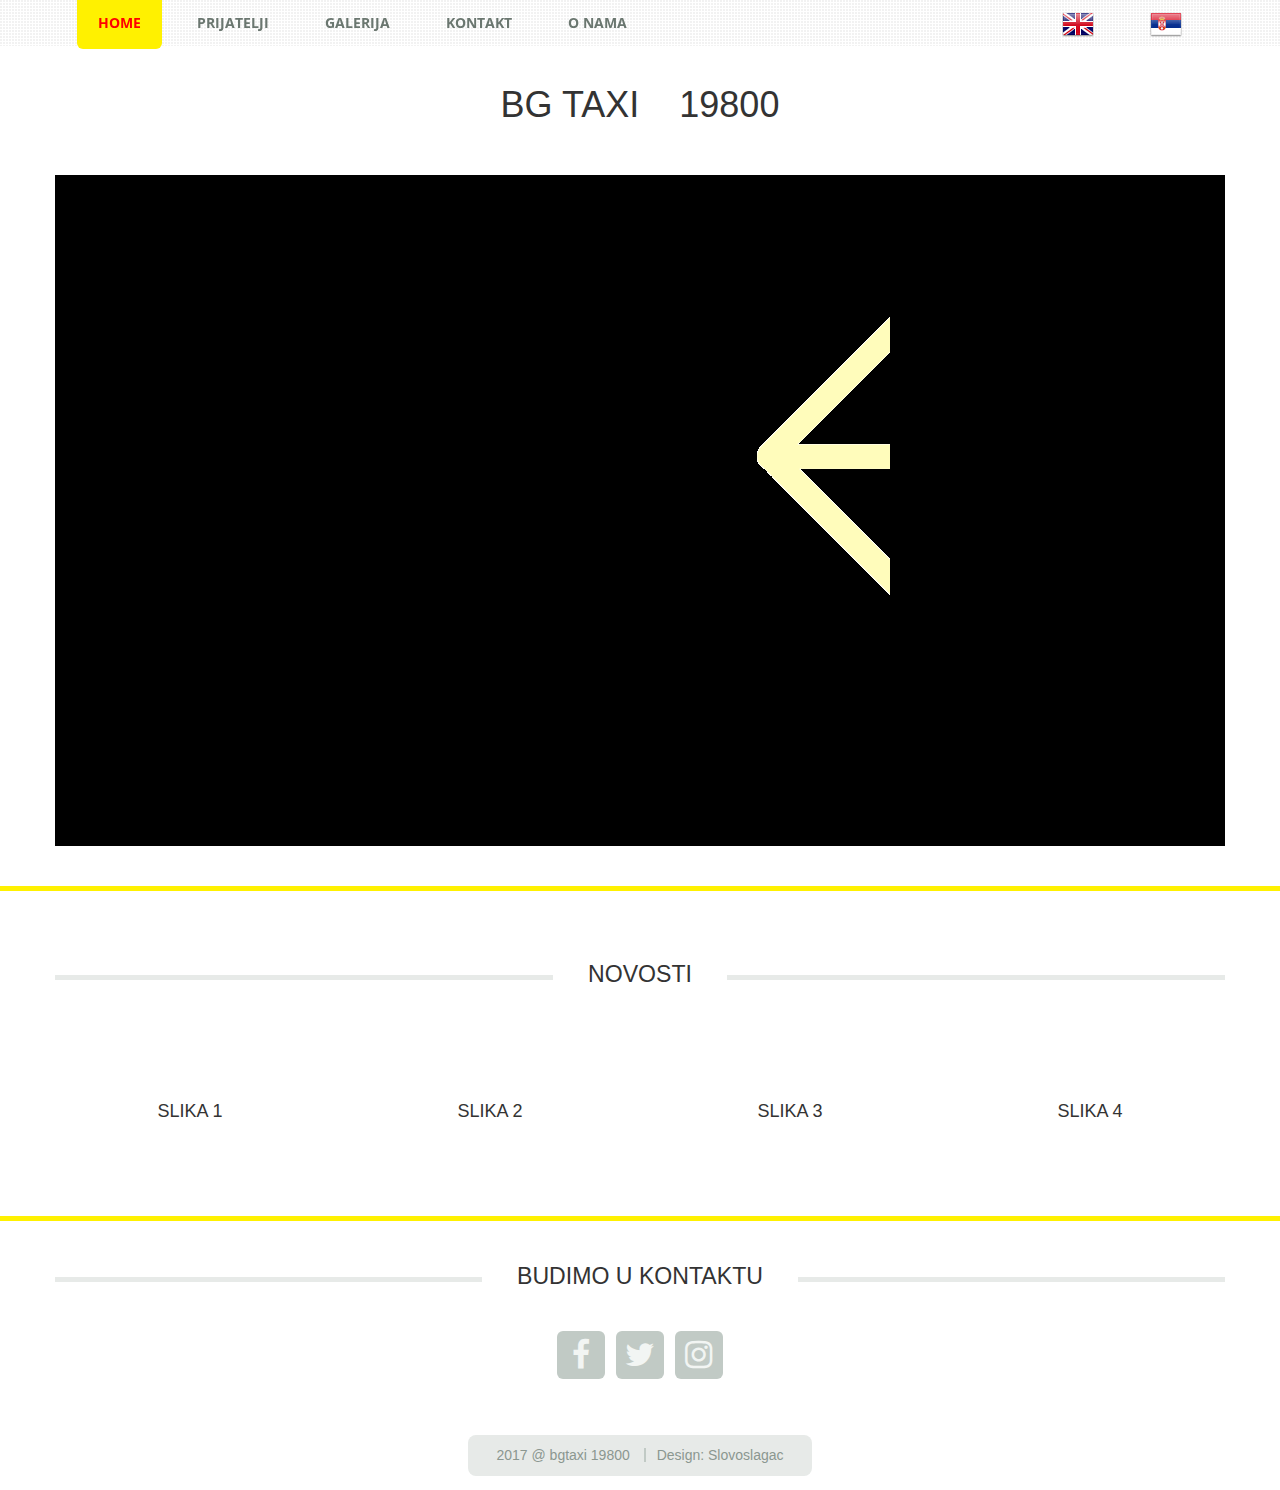
==== commit 517acd3a: "no message" ====
--- a/index.html
+++ b/index.html
@@ -22,6 +22,8 @@
         <div class="container">
         <ul>
             <li class="current pull-left"><a href="index.html">Home</a></li>
+            <li class="pull-left"><a href="friends.html">Prijatelji</a></li>
+            <li class="pull-left"><a href="gallery.html">Galerija</a></li>
             <li class="pull-left"><a href="contact.html">Kontakt</a></li>
             <li class="pull-left"><a href="about.html">O Nama</a></li>
             <li class="pull-right"><a href="index.html"><img src="images/rs.png"></a></li>
@@ -37,23 +39,19 @@
     <div class="text-center">
         <h1><a href="index.html" id="logo">BG TAXI&nbsp;&nbsp;&nbsp;&nbsp;19800</a></h1>
     </div>
-
-    <div class="container">
+<br>
+<br>
+    <div class="container main_part new_logo">
 
 
-        <br>
+        
 
-        <img class="img-responsive center-block" src="images/bgtaxi20.png" alt=""/>
+        <img class="img-responsive center-block" src="images/bgtaxi-transparent-slow.gif" alt=""/>
 
     </div>
     <br>
-    <div class="text-center">
-        <h3>I tarifa -  popust 10%</h3>
-        <h3>II tarifa - popust 20%</h3>
-    </div>
-
     <br>
-    <!-- Main -->
+      <!-- Main -->
     <div id="main-wrapper">
         <div id="main" class="container">
             <div class="row 200%">
@@ -61,53 +59,53 @@
 
                     <!-- Features -->
                     <section class="box features">
-                        <h2 class="major"><span>Naši prijatelji</span></h2>
+                        <h2 class="major"><span>Novosti</span></h2>
                         <div>
                             <div class="row">
-                                <div class="3u 12u(mobile)">
+                                <div class="col-md-3 col-xs-12">
 
                                     <!-- Feature -->
                                     <section class="box feature">
-                                        <a href="#" class="image featured"><img src="images/petrol.jpg" alt=""/></a>
-                                        <h4><a href="#">Gorivo koje koristimo</a></h4>
+                                        <a href="#" class="image featured"><img src="http://placehold.it/350x150" alt=""/></a>
+                                        <h4><a href="#">Slika 1</a></h4>
                                         <p>
-                                            Naša vozila idu na najbolje gorivo....
+                                            
                                         </p>
                                     </section>
 
                                 </div>
-                                <div class="3u 12u(mobile)">
+                                <div class="col-md-3 col-xs-12">
 
                                     <!-- Feature -->
-                                    <section class="box feature">
-                                        <a href="#" class="image featured"><img src="images/petrol.jpg" alt=""/></a>
-                                        <h4><a href="#">Gorivo koje koristimo</a></h4>
+                                   <section class="box feature">
+                                        <a href="#" class="image featured"><img src="http://placehold.it/350x150" alt=""/></a>
+                                        <h4><a href="#">Slika 2</a></h4>
                                         <p>
-                                            Naša vozila idu na najbolje gorivo....
+                                            
                                         </p>
                                     </section>
 
                                 </div>
-                                <div class="3u 12u(mobile)">
+                                <div class="col-md-3 col-xs-12">
 
                                     <!-- Feature -->
                                     <section class="box feature">
-                                        <a href="#" class="image featured"><img src="images/petrol.jpg" alt=""/></a>
-                                        <h4><a href="#">Gorivo koje koristimo</a></h4>
+                                        <a href="#" class="image featured"><img src="http://placehold.it/350x150" alt=""/></a>
+                                        <h4><a href="#">Slika 3</a></h4>
                                         <p>
-                                            Naša vozila idu na najbolje gorivo....
+                                            
                                         </p>
                                     </section>
 
                                 </div>
-                                <div class="3u 12u(mobile)">
+                                <div class="col-md-3 col-xs-12">
 
                                     <!-- Feature -->
                                     <section class="box feature">
-                                        <a href="#" class="image featured"><img src="images/petrol.jpg" alt=""/></a>
-                                        <h4><a href="#">Gorivo koje koristimo</a></h4>
+                                        <a href="#" class="image featured"><img src="http://placehold.it/350x150" alt=""/></a>
+                                        <h4><a href="#">Slika 4</a></h4>
                                         <p>
-                                            Naša vozila idu na najbolje gorivo....
+                                            
                                         </p>
                                     </section>
                                 </div>
--- a/assets/css/main.css
+++ b/assets/css/main.css
@@ -2087,7 +2087,7 @@
 
 			#footer {
 				text-align: center;
-				padding: 8em 0 8em 0;
+				padding: 4em 0 1em 0;
 			}
 
 				#footer h2.major {
--- a/assets/css/new.css
+++ b/assets/css/new.css
@@ -2,3 +2,135 @@
     image: url(../../images/rs.png);
 }
 
+.main_part {
+/*background-image: url(../../images/banner.jpg);*/
+background-color: black;
+}
+
+
+.new_logo {
+	padding: 4em 0 4em 0;
+}
+
+.row > .column {
+  padding: 0 8px;
+}
+
+.row:after {
+  content: "";
+  display: table;
+  clear: both;
+}
+
+.column {
+  float: left;
+  width: 25%;
+}
+
+/* The Modal (background) */
+.modal {
+  display: none;
+  position: fixed;
+  z-index: 1;
+  padding-top: 100px;
+  left: 0;
+  top: 0;
+  width: 100%;
+  height: 100%;
+  overflow: auto;
+  background-color: black;
+}
+
+/* Modal Content */
+.modal-content {
+  position: relative;
+  background-color: #fefefe;
+  margin: auto;
+  padding: 0;
+  width: 90%;
+  max-width: 1200px;
+}
+
+/* The Close Button */
+.close {
+  color: white;
+  position: absolute;
+  top: 50px;
+  right: 25px;
+  font-size: 35px;
+  font-weight: bold;
+}
+
+.close:hover,
+.close:focus {
+  color: #999;
+  text-decoration: none;
+  cursor: pointer;
+}
+
+.mySlides {
+  display: none;
+}
+
+/* Next & previous buttons */
+.prev,
+.next {
+  cursor: pointer;
+  position: absolute;
+  top: 50%;
+  width: auto;
+  padding: 16px;
+  margin-top: -50px;
+  color: white;
+  font-weight: bold;
+  font-size: 20px;
+  transition: 0.6s ease;
+  border-radius: 0 3px 3px 0;
+  user-select: none;
+  -webkit-user-select: none;
+}
+
+/* Position the "next button" to the right */
+.next {
+  right: 0;
+  border-radius: 3px 0 0 3px;
+}
+
+/* On hover, add a black background color with a little bit see-through */
+.prev:hover,
+.next:hover {
+  background-color: rgba(0, 0, 0, 0.8);
+}
+
+/* Number text (1/3 etc) */
+.numbertext {
+  color: #f2f2f2;
+  font-size: 12px;
+  padding: 8px 12px;
+  position: absolute;
+  top: 0;
+}
+
+.caption-container {
+  text-align: center;
+  background-color: black;
+  padding: 2px 16px;
+  color: white;
+}
+
+img.demo {
+  opacity: 0.6;
+}
+
+.active,
+.demo:hover {
+  opacity: 1;
+}
+
+img.hover-shadow {
+  transition: 0.3s
+}
+
+.hover-shadow:hover {
+  box-shadow: 0 4px 8px 0 rgba(0, 0, 0, 0.2), 0 6px 20px 0 rgba(0, 0, 0, 0.19)
+}